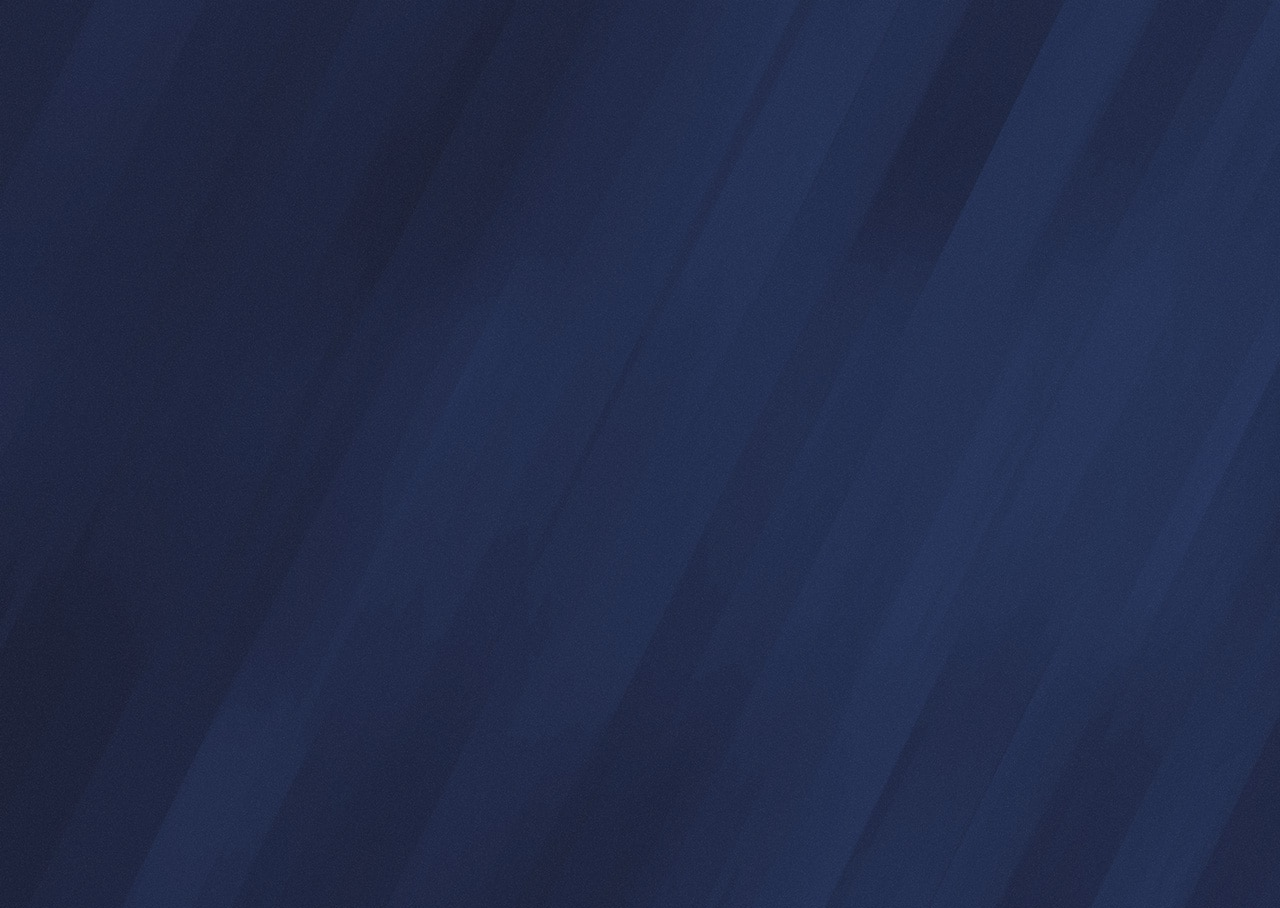
==== index.html @ 5135fc07 "Minor changes" ====
<!DOCTYPE html>

<html lang="en">

<head>
    <meta charset="utf-8" />
    <meta name="viewport" content="width=device-width, initial-scale=1">
    <title>R6S Roulette</title>
    <link rel="icon" type="image/x-icon" href="/favicon.ico">

    <!-- CSS & Bootstrap -->
    <link href="https://cdn.jsdelivr.net/npm/bootstrap@5.2.1/dist/css/bootstrap.min.css" rel="stylesheet" integrity="sha384-iYQeCzEYFbKjA/T2uDLTpkwGzCiq6soy8tYaI1GyVh/UjpbCx/TYkiZhlZB6+fzT"
        crossorigin="anonymous">
    <link rel='stylesheet' href='styles.css'>
    <style> html, body {overflow: hidden} </style>
</head>

<body>
    <div id="content"></div>
    <div id="footer"></div>
    
    <!-- scripts -->
    <script src='https://d3js.org/d3.v5.min.js'></script>
    <script src="scripts/common.js"></script>
    <script src="scripts/index.js"></script>
    <script src="https://cdn.jsdelivr.net/npm/bootstrap@5.2.1/dist/js/bootstrap.bundle.min.js"
        integrity="sha384-u1OknCvxWvY5kfmNBILK2hRnQC3Pr17a+RTT6rIHI7NnikvbZlHgTPOOmMi466C8" crossorigin="anonymous"></script>
</body>

</html>
---- styles.css ----
body {
    font-family: 'Helvetica', 'Arial', sans-serif;
    display: flex;
    flex-direction: column;
	background-color: rgb(18, 19, 20) !important;
    background-image: url('resources/background.jpg');
	color: rgb(235, 235, 235) !important;
}

html, body {
    height: 100%;
}

h1, h2, h3, h4, .link-list {
    text-transform: uppercase;
    font-style: italic;
    font-weight: bold;
}

nav {
    text-transform: uppercase;
    font-weight: bold;
}

h2 {
    font-size: 2rem;
    text-align: center;
    padding-top: 2rem;
    padding-bottom: 2rem;
    border-bottom: 2px solid grey;
}

h3 {
    font-size: 1.75rem;
	padding-top: 1rem;
}

h4 {
    font-size: 1.25rem;
	padding-top: 1rem;
}

h4 > a {
    color: white;
    text-decoration: none;
}

/* CLASSES */
.banner {
    opacity: 0;

    animation: fadeIn 1s ease-in-out 1;
    animation-delay: 250ms;
    animation-fill-mode: forwards;

    text-align: center;
    padding-top: 3rem;
    padding-bottom: 2rem;
}

.card-body {
    padding: 10px;
}

.center {
	display: block;
	margin-left: auto;
	margin-right: auto;
	width: 50%;
}

.conditions {
	padding: 10px;
	text-align: center;
}

.gun-img {
    padding-top: 10px;
    object-fit: scale-down;
    width: 100%;
    height: 150;
}

.footer {
	background-color: rgb(18, 19, 20) !important;
    position: fixed;
    bottom: 0;
    width: 100%;
    height: 2.5rem;
}

.footer-anim {
    opacity: 0;
    animation: fadeIn 1s ease-in-out 1;
    animation-delay: 1.5s;
    animation-fill-mode: forwards;
}

.form-check-input[type="checkbox"], .form-check-input[type="checkbox"]:focus {
	background-image: url("data:image/svg+xml,%3csvg xmlns='http://www.w3.org/2000/svg' viewBox='0 0 20 20'%3e%3cpath fill='none' stroke='%23000' stroke-width='2' d='M15.898,4.045c-0.271-0.272-0.713-0.272-0.986,0l-4.71,4.711L5.493,4.045c-0.272-0.272-0.714-0.272-0.986,0s-0.272,0.714,0,0.986l4.709,4.711l-4.71,4.711c-0.272,0.271-0.272,0.713,0,0.986c0.136,0.136,0.314,0.203,0.492,0.203c0.179,0,0.357-0.067,0.493-0.203l4.711-4.711l4.71,4.711c0.137,0.136,0.314,0.203,0.494,0.203c0.178,0,0.355-0.067,0.492-0.203c0.273-0.273,0.273-0.715,0-0.986l-4.711-4.711l4.711-4.711C16.172,4.759,16.172,4.317,15.898,4.045z'/%3e%3c/svg%3e");
}

.form-check-input:checked[type="checkbox"] {
	background-image: url("data:image/svg+xml,%3csvg xmlns='http://www.w3.org/2000/svg' viewBox='0 0 20 20'%3e%3cpath fill='none' stroke='%23000' stroke-width='2' d='M7.629,14.566c0.125,0.125,0.291,0.188,0.456,0.188c0.164,0,0.329-0.062,0.456-0.188l8.219-8.221c0.252-0.252,0.252-0.659,0-0.911c-0.252-0.252-0.659-0.252-0.911,0l-7.764,7.763L4.152,9.267c-0.252-0.251-0.66-0.251-0.911,0c-0.252,0.252-0.252,0.66,0,0.911L7.629,14.566z'/%3e%3c/svg%3e");
}

.form-check-input {
    background-color: rgb(255, 89, 60);
    border-color: rgb(255, 89, 60);
}

.form-check-input:checked {
    background-color: rgb(0, 233, 221);
    border-color: rgb(0, 233, 221);
}

.link-card {
    height: 3rem;
    width: fit-content;
    margin: auto;
}

.link-list {
    margin: auto;
    padding: 0;
    opacity: 0;
    
    animation: fadeIn 1s steps(240) 1;
    animation-delay: 1s;
    animation-fill-mode: forwards;
}

.btn-item {
    display: flex;
    text-align: center !important;

    height: 3rem;
    min-width: 15rem;
    margin-bottom: 2rem;

    border-bottom: 5px solid transparent !important;
    font-size: 1rem;
   
    transition: border-bottom 0.25s cubic-bezier(0, 0, 0.7, 1),
                font-size 0.25s cubic-bezier(0, 0, 0.7, 1);
}

.btn-item:hover {
    border-bottom: 5px solid rgb(0, 255, 255) !important;
    font-size: 1.1rem;
}

.btn-link {
    margin: auto;
    text-decoration: none;
    font-weight: bold;
    color: white;
}

.btn-link:hover {
    color: white;
}

.gradient {
    position: relative;
    background-image: linear-gradient(to bottom, rgb(0, 60, 255) 50%, rgb(0, 60, 255) 85%);
    z-index: 1;
}

.gradient::before {
    position: absolute;
    content: "";
    top: 0;
    right: 0;
    bottom: 0;
    left: 0;
    background-image: linear-gradient(to bottom, rgb(0, 60, 255) 50%, rgb(0, 217, 255) 85%);
    z-index: -1;

    transition: opacity 0.25s linear;
    opacity: 0;
}

.gradient:hover::before {
    opacity: 1;
}


.gradient-transparent {
    position: relative;
    background-image: linear-gradient(to bottom, transparent, transparent);
    z-index: 1;
}

.gradient-transparent::before {
    position: absolute;
    content: "";
    top: 0;
    right: 0;
    bottom: 0;
    left: 0;
    background-image: linear-gradient(to bottom, transparent 70%, rgb(0, 217, 255) 85%);
    z-index: -1;

    transition: opacity 0.25s linear;
    opacity: 0;
}

.gradient-transparent:hover::before {
    opacity: 1;
}

.logo-link {
    width: 30px;
    height: 30px;
}

.logo-link:first-of-type {
    margin-right: 5px;
}

.my-bg-dark {
    background-color: rgb(21, 22, 22);
}

.my-card {
	background-color: rgb(34, 34, 41) !important;
	color: white;
	border: 1px solid rgb(134, 134, 134);
	border-radius: 15px;
}

.my-h4 {
    width: 90%;
	padding-top: 1rem;
    padding-bottom: 0.25rem;
    border-bottom: 1.5px solid grey;
}

.nav-item,
.navbar-brand {
    padding: auto 2rem auto 2rem;
}

.no-match {
    padding: 1rem;
    margin: auto;
    text-align: center;
}

.output-card {
    width: 40vw;
}

.title-card {
    font-size: 5vw;
    padding: 12vw;
    padding-bottom: 10px;
}

/* IDs */
#main-content {
	padding: 15px;
    background-color: rgb(28, 30, 31);
    margin: auto;
    flex: 1 0 auto;
}

/* KEYFRAMES */
@keyframes fadeIn {
    0% {
        transform: translateY(20px);
        opacity: 0;
    }
    100% {
        transform: translateY(0);
        opacity: 1;
    }
}
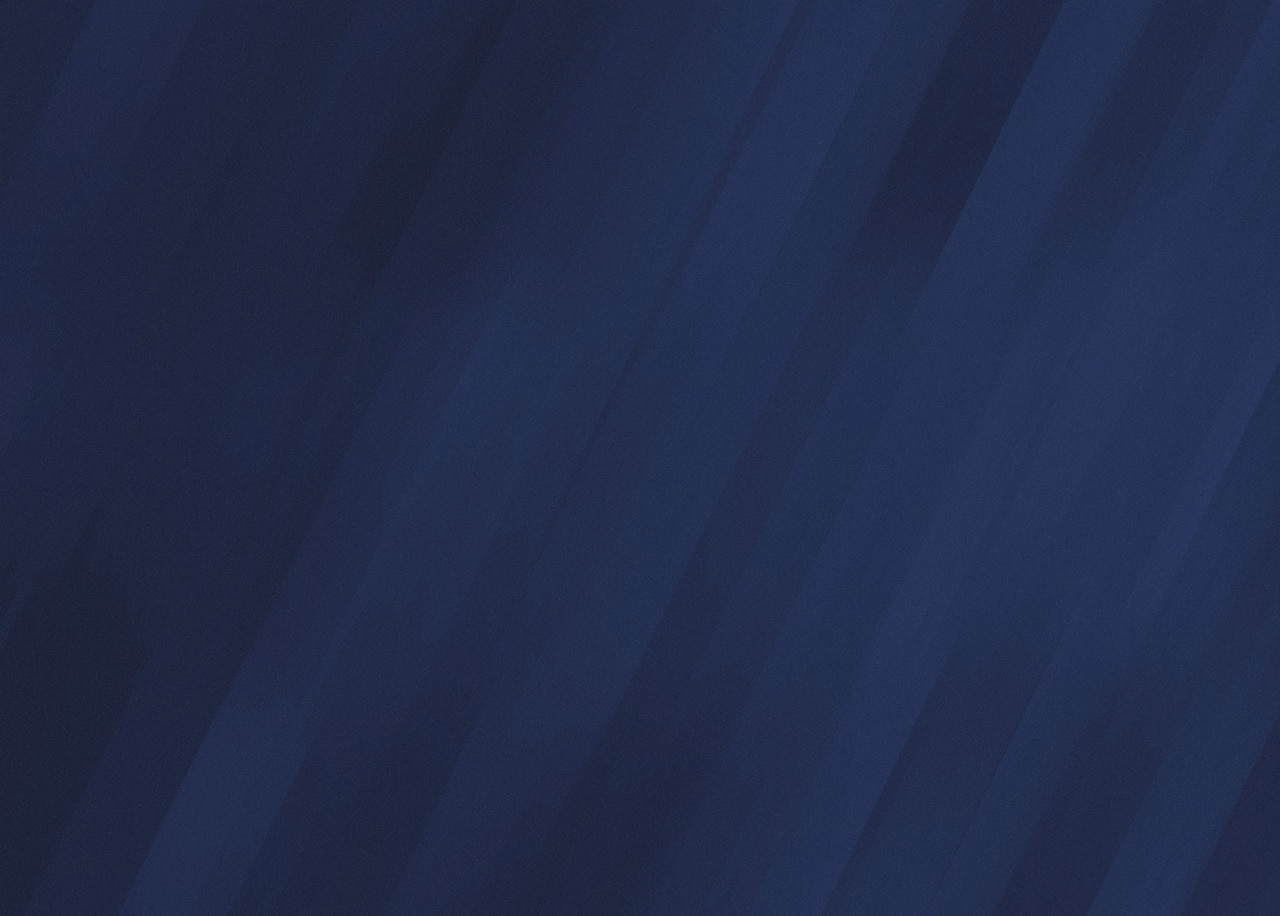
==== commit e2bba9d6: "Site Improvements" ====
--- a/index.html
+++ b/index.html
@@ -1,30 +1,36 @@
 <!DOCTYPE html>
 
-<html lang="en">
+<html lang="en-us">
 
 <head>
     <meta charset="utf-8" />
     <meta name="viewport" content="width=device-width, initial-scale=1">
     <title>R6S Roulette</title>
-    <link rel="icon" type="image/x-icon" href="/favicon.ico">
+    <link rel="icon" type="image/x-icon" href="favicon.ico">
 
     <!-- CSS & Bootstrap -->
-    <link href="https://cdn.jsdelivr.net/npm/bootstrap@5.2.1/dist/css/bootstrap.min.css" rel="stylesheet" integrity="sha384-iYQeCzEYFbKjA/T2uDLTpkwGzCiq6soy8tYaI1GyVh/UjpbCx/TYkiZhlZB6+fzT"
-        crossorigin="anonymous">
-    <link rel='stylesheet' href='styles.css'>
-    <style> html, body {overflow: hidden} </style>
+    <link href="https://cdn.jsdelivr.net/npm/bootstrap@5.3.2/dist/css/bootstrap.min.css" rel="stylesheet" integrity="sha384-T3c6CoIi6uLrA9TneNEoa7RxnatzjcDSCmG1MXxSR1GAsXEV/Dwwykc2MPK8M2HN" crossorigin="anonymous">
+    <link rel='stylesheet' href='/styles/common.css'>
+    <link rel='stylesheet' href='/styles/homepage.css'>
+
+    <!-- scripts -->
+    <script src='https://d3js.org/d3.v7.min.js'></script>
+    <script src="scripts/common.js"></script>
+    <script src="scripts/index.js"></script>
+    <script src="https://cdn.jsdelivr.net/npm/bootstrap@5.3.2/dist/js/bootstrap.bundle.min.js" integrity="sha384-C6RzsynM9kWDrMNeT87bh95OGNyZPhcTNXj1NW7RuBCsyN/o0jlpcV8Qyq46cDfL" crossorigin="anonymous"></script>
 </head>
 
 <body>
-    <div id="content"></div>
-    <div id="footer"></div>
-    
-    <!-- scripts -->
-    <script src='https://d3js.org/d3.v5.min.js'></script>
-    <script src="scripts/common.js"></script>
-    <script src="scripts/index.js"></script>
-    <script src="https://cdn.jsdelivr.net/npm/bootstrap@5.2.1/dist/js/bootstrap.bundle.min.js"
-        integrity="sha384-u1OknCvxWvY5kfmNBILK2hRnQC3Pr17a+RTT6rIHI7NnikvbZlHgTPOOmMi466C8" crossorigin="anonymous"></script>
+    <div id="content">
+        <div class="banner">
+            <span class="title-box">
+                <h1 class="title-card siege-uppercase">R6S Roulette</h1>
+            </span>
+        </div>
+        <div class="d-flex justify-content-center link-card">
+            <div class="row" id="btn-loc"></div>
+        </div>
+    </div>
 </body>
 
-</html>
+</html>--- a/styles/common.css
+++ b/styles/common.css
@@ -0,0 +1,293 @@
+:root {
+    --accordion-color-dark: rgb(25, 26, 27);
+    --accordion-color-light:rgb(35, 41, 51);
+
+    --bar-color: rgb(0, 102, 255);
+    --border-color: rgb(87, 81, 72);
+    --bg-color: rgb(18, 19, 20);
+    --border-bottom-color: rgb(0, 255, 255);
+    --button-color: rgb(0, 179, 233);
+    
+    --card-bg-color: rgb(14, 15, 16);
+
+    --disabled-color: rgb(78, 78, 78);
+
+    --gun-card-bg-color: rgb(26, 26, 32);
+    --gun-footer-bg-color: rgb(228, 228, 228);
+
+    --link-color: rgb(0, 140, 255);
+
+    --nav-bg-color: rgb(10, 10, 10);
+
+    --primary-font-color: rgb(232, 230, 227);
+
+    --border-radius: 15px;
+}
+
+html {
+    scroll-behavior: smooth;
+}
+
+body {
+    min-height: 100vh;
+    font-family: 'Helvetica', 'Arial', sans-serif;
+    display: flex;
+    flex-direction: column;
+	background-color: rgb(18, 19, 20) !important;
+    background-image: url('/resources/background.jpg');
+	color: var(--primary-font-color) !important;
+}
+
+main {
+    min-height: 100%;
+	padding: 15px;
+    background-color: var(--bg-color);
+    margin: auto;
+    flex: 1 0 auto;
+}
+
+/***** CLASSES *****/
+.accordion-body {
+    background-color: var(--output-card-bg-color);
+    color: var(--primary-font-color);
+    border: 1px solid var(--border-color);
+    border-radius: 0 0 var(--border-radius) var(--border-radius);
+}
+
+.accordion-button, .accordion-button:not(.collapsed) {
+    background-color: var(--accordion-color-dark);
+    color: var(--primary-font-color);
+    border: 1px solid var(--border-color);
+}
+
+.accordion-button:is(.collapsed) {
+    background-color: var(--accordion-color-light);
+}
+
+.border-highlighted {
+    border-bottom: 5px solid var(--border-bottom-color) !important;
+}
+
+.border-highlight {
+    border-radius: 0px !important;
+    border-bottom: 5px inset transparent !important;
+
+    transition: border-bottom 0.25s ease;
+}
+
+.border-highlight:hover {
+    border-bottom: 5px solid var(--border-bottom-color) !important;
+}
+
+.btn {
+    border-width: 0px !important; /* override an annoying pixel problem */
+}
+
+.site-btn {
+    margin: 5px;
+    border: none;
+    border-radius: 0px !important;
+    padding: 10px;
+    background-color: var(--button-color);
+    color: var(--primary-font-color);
+}
+
+.site-btn-disabled {
+    background-color: var(--disabled-color) !important;
+}
+
+.center {
+	display: block;
+	margin-left: auto;
+	margin-right: auto;
+}
+
+.gun-card {
+    margin-top: 5px;
+    margin-bottom: 5px;
+    background: var(--gun-card-bg-color) !important;
+    color: var(--primary-font-color) !important;
+}
+
+.gun-img {
+    margin: 10px auto;
+    padding-top: 10px;
+    object-fit: scale-down;
+    width: 50%;
+    height: 75px;
+}
+
+.gun-img-lg {
+    margin: 15px auto;
+    padding-top: 10px;
+    object-fit: scale-down;
+    width: 50%;
+    height: 125px;
+}
+
+.gun-title {
+    font-size: 100%;
+    padding: 5px;
+    margin: auto !important;
+    display: flex;
+    justify-content: center;
+    color: white;
+}
+
+.gradient {
+    position: relative;
+    background-image: linear-gradient(to bottom, rgb(212, 212, 212) 85%, rgb(212, 212, 212) 85%);
+    z-index: 1;
+}
+
+.gradient::before {
+    position: absolute;
+    content: "";
+    top: 0;
+    right: 0;
+    bottom: 0;
+    left: 0;
+    background-image: linear-gradient(to bottom, rgb(212, 212, 212) 50%, rgb(0, 217, 255) 85%);
+    z-index: -1;
+
+    transition: opacity 0.25s linear;
+    opacity: 0;
+}
+
+.gradient:hover::before {
+    opacity: 1;
+}
+
+.gradient-transparent {
+    position: relative;
+    background-image: linear-gradient(to bottom, transparent 95%, transparent 100%);
+    z-index: 1;
+}
+
+.gradient-transparent::before {
+    position: absolute;
+    content: "";
+    top: 0;
+    right: 0;
+    bottom: 0;
+    left: 0;
+    background-image: linear-gradient(to bottom, transparent 50%, rgba(0, 255, 255, 0.733) 90%);
+    z-index: -1;
+
+    transition: opacity 0.25s linear;
+    opacity: 0;
+}
+
+.gradient-transparent:hover::before {
+    opacity: 1;
+}
+
+.link {
+    color: var(--primary-font-color);
+    text-decoration: none;
+
+    transition: color 200ms ease-in-out;
+}
+
+.link:hover {
+    color: var(--link-color);
+}
+
+.navbar-dark {
+    background-color: var(--nav-bg-color) !important;
+}
+
+.nav-item,
+.navbar-brand {
+    padding: auto 2rem auto 2rem;
+}
+
+.no-bkgd {
+    background: none !important;
+    background-color: transparent !important;
+}
+
+.no-border {
+    border: none !important;
+}
+
+.no-radius {
+    border-radius: 0 !important;
+}
+
+.output-card {
+	background-color: var(--card-bg-color) !important;
+	color: var(--primary-font-color) !important;
+	border: 1px solid rgb(134, 134, 134);
+	border-radius: 15px;
+    padding: 10px;
+
+    margin: 5px;
+}
+
+.output-op-div {
+    position: fixed;
+    width: 100%;
+    height: 720px;
+    overflow: hidden;
+}
+
+.page-title {
+    font-size: 2rem;
+    text-align: center;
+    padding-top: 1.25rem;
+    padding-bottom: 1.25rem;
+    border-bottom: 2px solid var(--border-color);
+}
+
+.siege-uppercase {
+    text-transform: uppercase;
+    font-style: italic;
+    font-weight: bold;
+}
+
+.siege-bold {
+    text-transform: uppercase;
+    font-weight: bold;
+}
+
+.speed-icon {
+    width: 30px;
+}
+
+.standout {
+    margin: 15px auto;
+    text-align: center;
+    font-size: 20px;
+}
+
+.subheader {
+    font-size: 20px;
+    padding-top: 1rem;
+    border-bottom: 1px solid var(--border-color);
+}
+
+.uppercase {
+    text-transform: uppercase;
+}
+
+/**** SVG CHARTS ****/
+.bar {
+    fill: var(--bar-color);
+}
+
+.bar-blank {
+    fill: var(--primary-font-color);
+}
+
+/* KEYFRAMES */
+@keyframes fadeIn {
+    0% {
+        transform: translateY(20px);
+        opacity: 0;
+    }
+    100% {
+        transform: translateY(0);
+        opacity: 1;
+    }
+}
--- a/styles/homepage.css
+++ b/styles/homepage.css
@@ -0,0 +1,121 @@
+.banner {
+    opacity: 0;
+
+    animation: fadeIn 1s ease-in-out 1;
+    animation-delay: 250ms;
+    animation-fill-mode: forwards;
+
+    text-align: center;
+    padding-top: 3rem;
+    padding-bottom: 2rem;
+
+    transition: padding-top 500ms ease;
+}
+
+.btn-item {
+    display: flex;
+    text-align: center !important;
+    border-radius: 0px;
+
+    height: 5rem;
+    min-width: 18rem;
+    margin-bottom: 2rem;
+
+    border-bottom: 5px solid transparent !important;
+    font-size: 1.3rem;
+
+    transition: border-bottom 250ms ease,
+        font-size 250ms ease;
+}
+
+.btn-item:hover {
+    border-bottom: 5px solid var(--border-bottom-color) !important;
+}
+
+.btn-item:hover>.btn-link {
+    transform: scale(1.1);
+}
+
+.btn-link {
+    font-size: 1.4rem;
+    margin: auto;
+    text-decoration: none;
+    font-weight: bold;
+    color: rgb(59, 59, 59);
+
+    transform: scale(1);
+
+    transition: transform 0.25s ease-in-out;
+}
+
+.btn-link:hover {
+    color: rgb(59, 59, 59);
+}
+
+.link-card {
+    height: 3rem;
+    width: fit-content;
+    margin: auto;
+}
+
+.link-list {
+    margin: auto !important;
+    padding: 0 10px !important;
+    opacity: 0;
+
+    animation: fadeIn 1s ease-in-out 1;
+    animation-delay: 1s;
+    animation-fill-mode: forwards;
+}
+
+.title-card {
+    font-size: 5vw;
+    padding-bottom: 10px;
+    transition: font-size 500ms ease;
+}
+
+
+/* QUERIES */
+/* LG */
+@media only screen and (min-width: 992px) {
+    .banner {
+        padding-top: 200px;
+    }
+
+    .title-card {
+        font-size: 100px;
+    }
+}
+
+/* MD */
+@media only screen and (min-width: 769px) and (max-width: 992px) {
+    .banner {
+        padding-top: 175px;
+    }
+
+    .title-card {
+        font-size: 75px;
+    }
+}
+
+/* S */
+@media only screen and (min-width: 592px) and (max-width: 768px) {
+    .banner {
+        padding-top: 150px;
+    }
+
+    .title-card {
+        font-size: 60px;
+    }
+}
+
+/* XS */
+@media only screen and (max-width: 591px) {
+    .banner {
+        padding-top: 75px;
+    }
+
+    .title-card {
+        font-size: 36px;
+    }
+}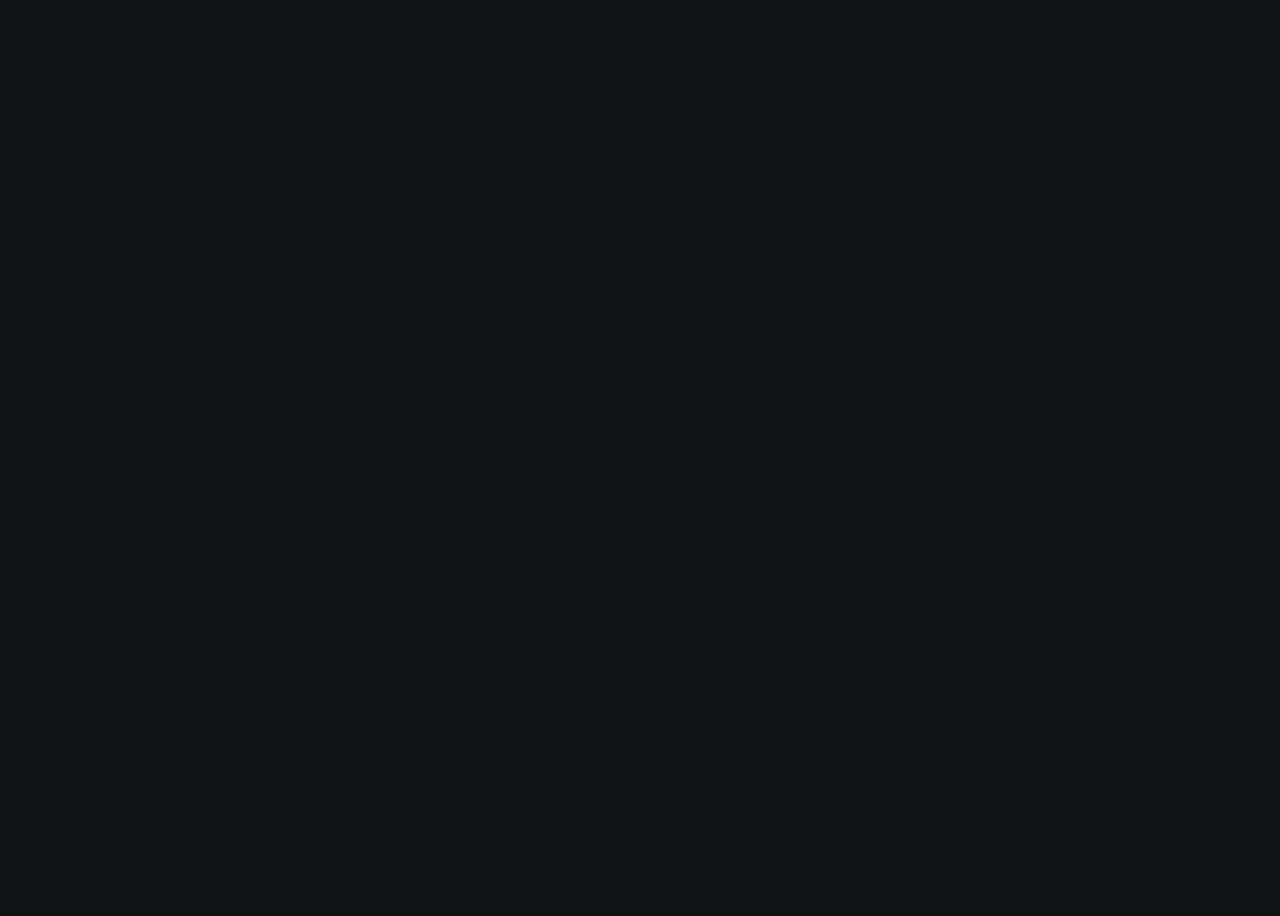
==== commit 00151615: "Fixing pathing" ====
--- a/index.html
+++ b/index.html
@@ -10,8 +10,8 @@
 
     <!-- CSS & Bootstrap -->
     <link href="https://cdn.jsdelivr.net/npm/bootstrap@5.3.2/dist/css/bootstrap.min.css" rel="stylesheet" integrity="sha384-T3c6CoIi6uLrA9TneNEoa7RxnatzjcDSCmG1MXxSR1GAsXEV/Dwwykc2MPK8M2HN" crossorigin="anonymous">
-    <link rel='stylesheet' href='/styles/common.css'>
-    <link rel='stylesheet' href='/styles/homepage.css'>
+    <link rel='stylesheet' href='styles/common.css'>
+    <link rel='stylesheet' href='styles/homepage.css'>
 
     <!-- scripts -->
     <script src='https://d3js.org/d3.v7.min.js'></script>
--- a/styles/common.css
+++ b/styles/common.css
@@ -34,7 +34,7 @@
     display: flex;
     flex-direction: column;
 	background-color: rgb(18, 19, 20) !important;
-    background-image: url('/resources/background.jpg');
+    background-image: url('resources/background.jpg');
 	color: var(--primary-font-color) !important;
 }
 
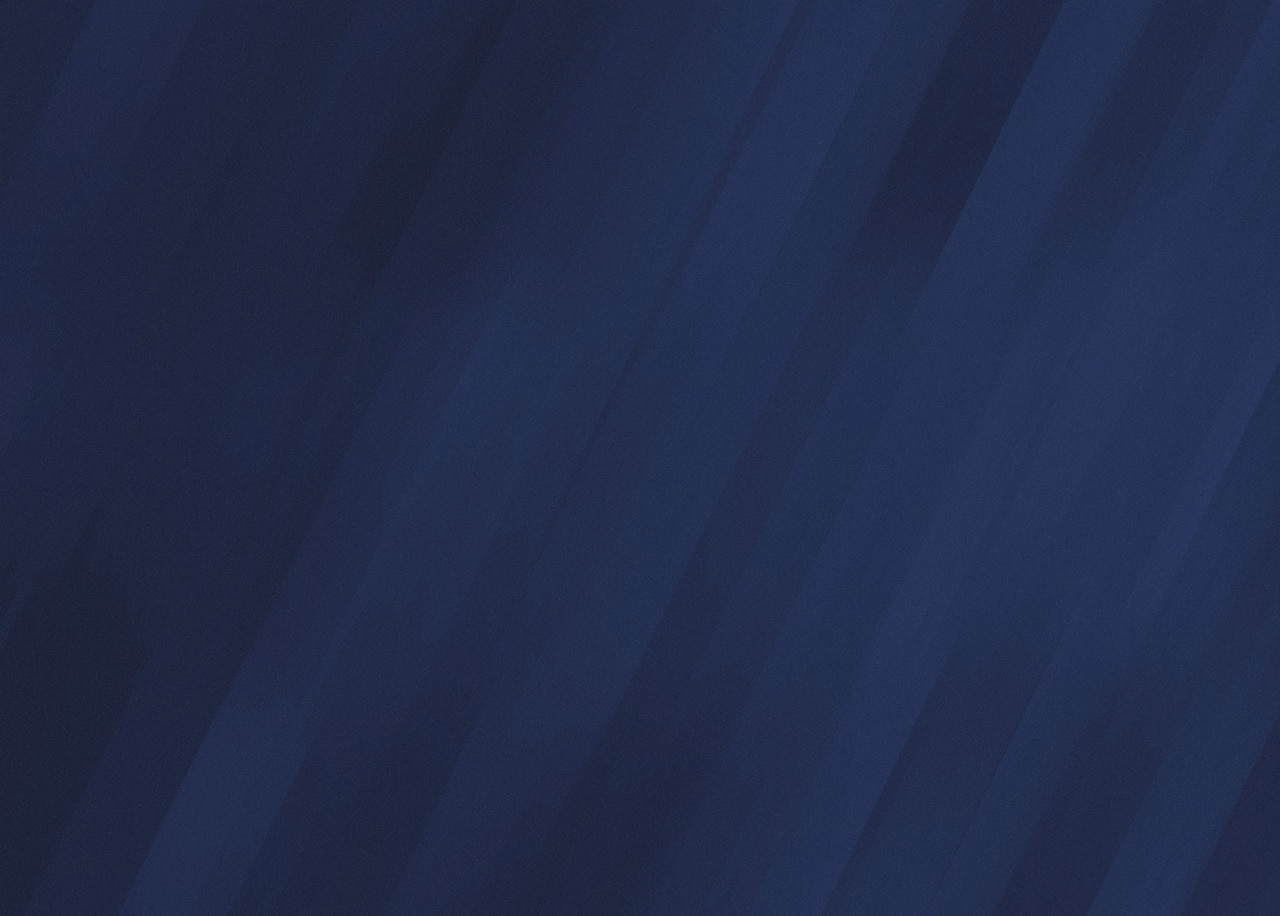
==== commit 44b697c5: "Fixing Pathing (again)" ====
--- a/index.html
+++ b/index.html
@@ -10,8 +10,8 @@
 
     <!-- CSS & Bootstrap -->
     <link href="https://cdn.jsdelivr.net/npm/bootstrap@5.3.2/dist/css/bootstrap.min.css" rel="stylesheet" integrity="sha384-T3c6CoIi6uLrA9TneNEoa7RxnatzjcDSCmG1MXxSR1GAsXEV/Dwwykc2MPK8M2HN" crossorigin="anonymous">
-    <link rel='stylesheet' href='styles/common.css'>
-    <link rel='stylesheet' href='styles/homepage.css'>
+    <link rel='stylesheet' href='common.css'>
+    <link rel='stylesheet' href='homepage.css'>
 
     <!-- scripts -->
     <script src='https://d3js.org/d3.v7.min.js'></script>
--- a/common.css
+++ b/common.css
@@ -0,0 +1,293 @@
+:root {
+    --accordion-color-dark: rgb(25, 26, 27);
+    --accordion-color-light:rgb(35, 41, 51);
+
+    --bar-color: rgb(0, 102, 255);
+    --border-color: rgb(87, 81, 72);
+    --bg-color: rgb(18, 19, 20);
+    --border-bottom-color: rgb(0, 255, 255);
+    --button-color: rgb(0, 179, 233);
+    
+    --card-bg-color: rgb(14, 15, 16);
+
+    --disabled-color: rgb(78, 78, 78);
+
+    --gun-card-bg-color: rgb(26, 26, 32);
+    --gun-footer-bg-color: rgb(228, 228, 228);
+
+    --link-color: rgb(0, 140, 255);
+
+    --nav-bg-color: rgb(10, 10, 10);
+
+    --primary-font-color: rgb(232, 230, 227);
+
+    --border-radius: 15px;
+}
+
+html {
+    scroll-behavior: smooth;
+}
+
+body {
+    min-height: 100vh;
+    font-family: 'Helvetica', 'Arial', sans-serif;
+    display: flex;
+    flex-direction: column;
+	background-color: rgb(18, 19, 20) !important;
+    background-image: url('/resources/background.jpg');
+	color: var(--primary-font-color) !important;
+}
+
+main {
+    min-height: 100%;
+	padding: 15px;
+    background-color: var(--bg-color);
+    margin: auto;
+    flex: 1 0 auto;
+}
+
+/***** CLASSES *****/
+.accordion-body {
+    background-color: var(--output-card-bg-color);
+    color: var(--primary-font-color);
+    border: 1px solid var(--border-color);
+    border-radius: 0 0 var(--border-radius) var(--border-radius);
+}
+
+.accordion-button, .accordion-button:not(.collapsed) {
+    background-color: var(--accordion-color-dark);
+    color: var(--primary-font-color);
+    border: 1px solid var(--border-color);
+}
+
+.accordion-button:is(.collapsed) {
+    background-color: var(--accordion-color-light);
+}
+
+.border-highlighted {
+    border-bottom: 5px solid var(--border-bottom-color) !important;
+}
+
+.border-highlight {
+    border-radius: 0px !important;
+    border-bottom: 5px inset transparent !important;
+
+    transition: border-bottom 0.25s ease;
+}
+
+.border-highlight:hover {
+    border-bottom: 5px solid var(--border-bottom-color) !important;
+}
+
+.btn {
+    border-width: 0px !important; /* override an annoying pixel problem */
+}
+
+.site-btn {
+    margin: 5px;
+    border: none;
+    border-radius: 0px !important;
+    padding: 10px;
+    background-color: var(--button-color);
+    color: var(--primary-font-color);
+}
+
+.site-btn-disabled {
+    background-color: var(--disabled-color) !important;
+}
+
+.center {
+	display: block;
+	margin-left: auto;
+	margin-right: auto;
+}
+
+.gun-card {
+    margin-top: 5px;
+    margin-bottom: 5px;
+    background: var(--gun-card-bg-color) !important;
+    color: var(--primary-font-color) !important;
+}
+
+.gun-img {
+    margin: 10px auto;
+    padding-top: 10px;
+    object-fit: scale-down;
+    width: 50%;
+    height: 75px;
+}
+
+.gun-img-lg {
+    margin: 15px auto;
+    padding-top: 10px;
+    object-fit: scale-down;
+    width: 50%;
+    height: 125px;
+}
+
+.gun-title {
+    font-size: 100%;
+    padding: 5px;
+    margin: auto !important;
+    display: flex;
+    justify-content: center;
+    color: white;
+}
+
+.gradient {
+    position: relative;
+    background-image: linear-gradient(to bottom, rgb(212, 212, 212) 85%, rgb(212, 212, 212) 85%);
+    z-index: 1;
+}
+
+.gradient::before {
+    position: absolute;
+    content: "";
+    top: 0;
+    right: 0;
+    bottom: 0;
+    left: 0;
+    background-image: linear-gradient(to bottom, rgb(212, 212, 212) 50%, rgb(0, 217, 255) 85%);
+    z-index: -1;
+
+    transition: opacity 0.25s linear;
+    opacity: 0;
+}
+
+.gradient:hover::before {
+    opacity: 1;
+}
+
+.gradient-transparent {
+    position: relative;
+    background-image: linear-gradient(to bottom, transparent 95%, transparent 100%);
+    z-index: 1;
+}
+
+.gradient-transparent::before {
+    position: absolute;
+    content: "";
+    top: 0;
+    right: 0;
+    bottom: 0;
+    left: 0;
+    background-image: linear-gradient(to bottom, transparent 50%, rgba(0, 255, 255, 0.733) 90%);
+    z-index: -1;
+
+    transition: opacity 0.25s linear;
+    opacity: 0;
+}
+
+.gradient-transparent:hover::before {
+    opacity: 1;
+}
+
+.link {
+    color: var(--primary-font-color);
+    text-decoration: none;
+
+    transition: color 200ms ease-in-out;
+}
+
+.link:hover {
+    color: var(--link-color);
+}
+
+.navbar-dark {
+    background-color: var(--nav-bg-color) !important;
+}
+
+.nav-item,
+.navbar-brand {
+    padding: auto 2rem auto 2rem;
+}
+
+.no-bkgd {
+    background: none !important;
+    background-color: transparent !important;
+}
+
+.no-border {
+    border: none !important;
+}
+
+.no-radius {
+    border-radius: 0 !important;
+}
+
+.output-card {
+	background-color: var(--card-bg-color) !important;
+	color: var(--primary-font-color) !important;
+	border: 1px solid rgb(134, 134, 134);
+	border-radius: 15px;
+    padding: 10px;
+
+    margin: 5px;
+}
+
+.output-op-div {
+    position: fixed;
+    width: 100%;
+    height: 720px;
+    overflow: hidden;
+}
+
+.page-title {
+    font-size: 2rem;
+    text-align: center;
+    padding-top: 1.25rem;
+    padding-bottom: 1.25rem;
+    border-bottom: 2px solid var(--border-color);
+}
+
+.siege-uppercase {
+    text-transform: uppercase;
+    font-style: italic;
+    font-weight: bold;
+}
+
+.siege-bold {
+    text-transform: uppercase;
+    font-weight: bold;
+}
+
+.speed-icon {
+    width: 30px;
+}
+
+.standout {
+    margin: 15px auto;
+    text-align: center;
+    font-size: 20px;
+}
+
+.subheader {
+    font-size: 20px;
+    padding-top: 1rem;
+    border-bottom: 1px solid var(--border-color);
+}
+
+.uppercase {
+    text-transform: uppercase;
+}
+
+/**** SVG CHARTS ****/
+.bar {
+    fill: var(--bar-color);
+}
+
+.bar-blank {
+    fill: var(--primary-font-color);
+}
+
+/* KEYFRAMES */
+@keyframes fadeIn {
+    0% {
+        transform: translateY(20px);
+        opacity: 0;
+    }
+    100% {
+        transform: translateY(0);
+        opacity: 1;
+    }
+}
--- a/homepage.css
+++ b/homepage.css
@@ -0,0 +1,121 @@
+.banner {
+    opacity: 0;
+
+    animation: fadeIn 1s ease-in-out 1;
+    animation-delay: 250ms;
+    animation-fill-mode: forwards;
+
+    text-align: center;
+    padding-top: 3rem;
+    padding-bottom: 2rem;
+
+    transition: padding-top 500ms ease;
+}
+
+.btn-item {
+    display: flex;
+    text-align: center !important;
+    border-radius: 0px;
+
+    height: 5rem;
+    min-width: 18rem;
+    margin-bottom: 2rem;
+
+    border-bottom: 5px solid transparent !important;
+    font-size: 1.3rem;
+
+    transition: border-bottom 250ms ease,
+        font-size 250ms ease;
+}
+
+.btn-item:hover {
+    border-bottom: 5px solid var(--border-bottom-color) !important;
+}
+
+.btn-item:hover>.btn-link {
+    transform: scale(1.1);
+}
+
+.btn-link {
+    font-size: 1.4rem;
+    margin: auto;
+    text-decoration: none;
+    font-weight: bold;
+    color: rgb(59, 59, 59);
+
+    transform: scale(1);
+
+    transition: transform 0.25s ease-in-out;
+}
+
+.btn-link:hover {
+    color: rgb(59, 59, 59);
+}
+
+.link-card {
+    height: 3rem;
+    width: fit-content;
+    margin: auto;
+}
+
+.link-list {
+    margin: auto !important;
+    padding: 0 10px !important;
+    opacity: 0;
+
+    animation: fadeIn 1s ease-in-out 1;
+    animation-delay: 1s;
+    animation-fill-mode: forwards;
+}
+
+.title-card {
+    font-size: 5vw;
+    padding-bottom: 10px;
+    transition: font-size 500ms ease;
+}
+
+
+/* QUERIES */
+/* LG */
+@media only screen and (min-width: 992px) {
+    .banner {
+        padding-top: 200px;
+    }
+
+    .title-card {
+        font-size: 100px;
+    }
+}
+
+/* MD */
+@media only screen and (min-width: 769px) and (max-width: 992px) {
+    .banner {
+        padding-top: 175px;
+    }
+
+    .title-card {
+        font-size: 75px;
+    }
+}
+
+/* S */
+@media only screen and (min-width: 592px) and (max-width: 768px) {
+    .banner {
+        padding-top: 150px;
+    }
+
+    .title-card {
+        font-size: 60px;
+    }
+}
+
+/* XS */
+@media only screen and (max-width: 591px) {
+    .banner {
+        padding-top: 75px;
+    }
+
+    .title-card {
+        font-size: 36px;
+    }
+}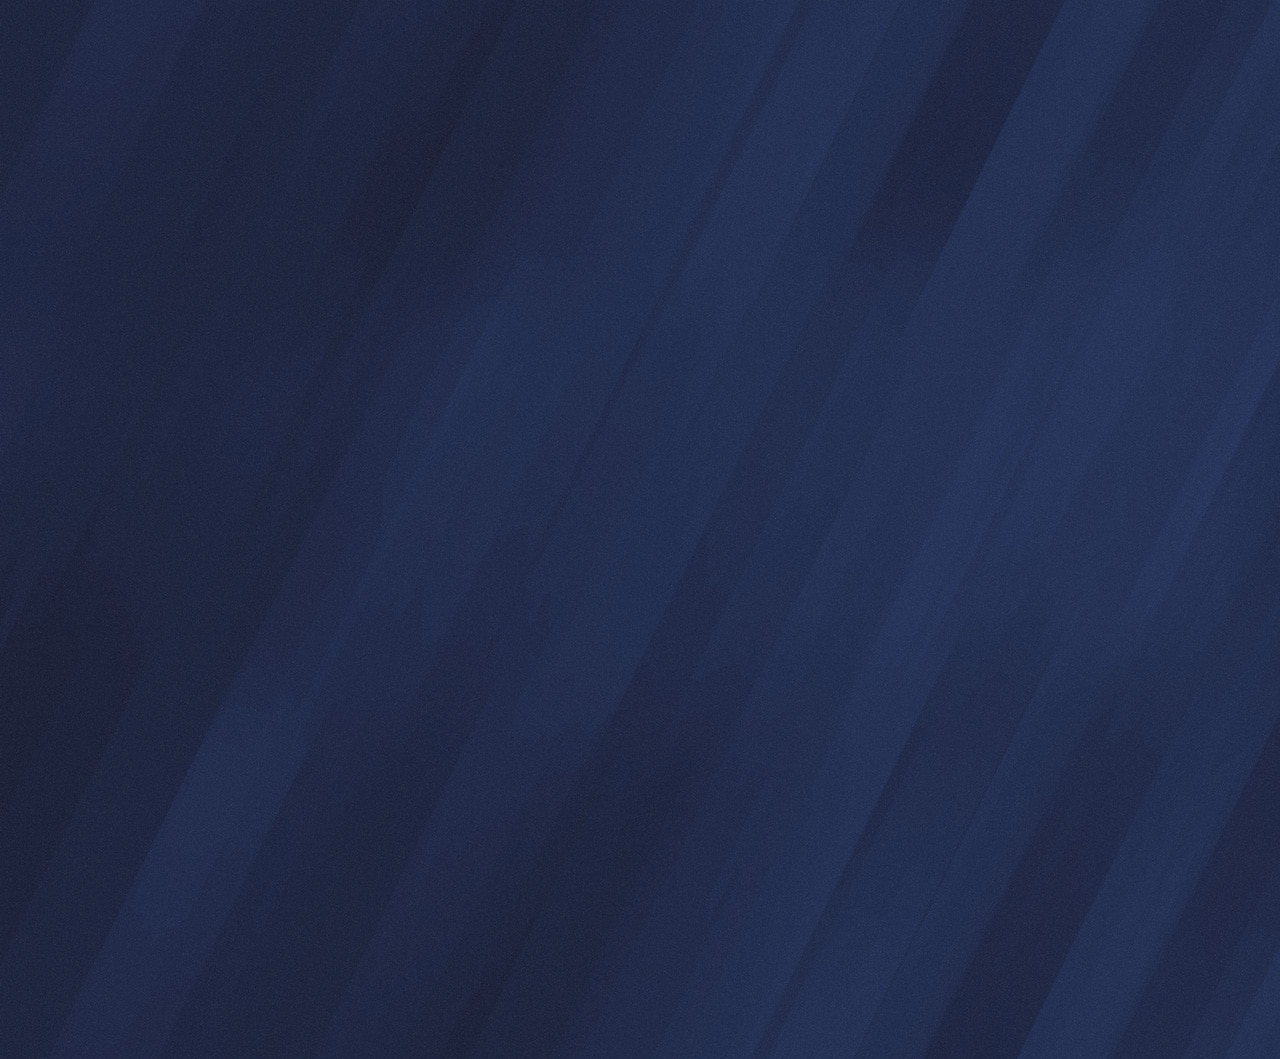
==== commit ca554a6c: "Site overhaul" ====
--- a/index.html
+++ b/index.html
@@ -1,23 +1,22 @@
 <!DOCTYPE html>
 
-<html lang="en-us">
+<html lang="en-us" data-bs-theme="dark">
 
 <head>
     <meta charset="utf-8" />
     <meta name="viewport" content="width=device-width, initial-scale=1">
-    <title>R6S Roulette</title>
+    <title>Home | R6S Roulette</title>
     <link rel="icon" type="image/x-icon" href="favicon.ico">
 
     <!-- CSS & Bootstrap -->
     <link href="https://cdn.jsdelivr.net/npm/bootstrap@5.3.2/dist/css/bootstrap.min.css" rel="stylesheet" integrity="sha384-T3c6CoIi6uLrA9TneNEoa7RxnatzjcDSCmG1MXxSR1GAsXEV/Dwwykc2MPK8M2HN" crossorigin="anonymous">
     <link rel='stylesheet' href='common.css'>
-    <link rel='stylesheet' href='homepage.css'>
+    <link rel='stylesheet' href='styles/homepage.css'>
 
     <!-- scripts -->
-    <script src='https://d3js.org/d3.v7.min.js'></script>
+    <script src="https://cdn.jsdelivr.net/npm/bootstrap@5.3.2/dist/js/bootstrap.bundle.min.js" integrity="sha384-C6RzsynM9kWDrMNeT87bh95OGNyZPhcTNXj1NW7RuBCsyN/o0jlpcV8Qyq46cDfL" crossorigin="anonymous"></script>
     <script src="scripts/common.js"></script>
     <script src="scripts/index.js"></script>
-    <script src="https://cdn.jsdelivr.net/npm/bootstrap@5.3.2/dist/js/bootstrap.bundle.min.js" integrity="sha384-C6RzsynM9kWDrMNeT87bh95OGNyZPhcTNXj1NW7RuBCsyN/o0jlpcV8Qyq46cDfL" crossorigin="anonymous"></script>
 </head>
 
 <body>
@@ -28,7 +27,7 @@
             </span>
         </div>
         <div class="d-flex justify-content-center link-card">
-            <div class="row" id="btn-loc"></div>
+            <div class="row w-75" id="btn-loc"></div>
         </div>
     </div>
 </body>
--- a/common.css
+++ b/common.css
@@ -26,6 +26,7 @@
 
 html {
     scroll-behavior: smooth;
+    scroll-padding-top: 60px;   /* to account for the navbar */
 }
 
 body {
@@ -34,11 +35,18 @@
     display: flex;
     flex-direction: column;
 	background-color: rgb(18, 19, 20) !important;
-    background-image: url('/resources/background.jpg');
+    background-image: url('./resources/background.jpg');
 	color: var(--primary-font-color) !important;
 }
 
-main {
+/* this accounts for the navbar */
+body::before {
+    display: block;
+    content: '';
+    height: 50px
+}
+
+#main {
     min-height: 100%;
 	padding: 15px;
     background-color: var(--bg-color);
@@ -94,6 +102,13 @@
 
 .site-btn-disabled {
     background-color: var(--disabled-color) !important;
+}
+
+.search-btn {
+    border: none;
+    padding: 10px;
+    background-color: var(--button-color);
+    color: var(--primary-font-color);
 }
 
 .center {
@@ -215,6 +230,11 @@
     border-radius: 0 !important;
 }
 
+/* This fixes the jittering when SVGs aren't loaded fast enough */
+#op-imgs {
+    min-height: 4rem !important;
+}
+
 .output-card {
 	background-color: var(--card-bg-color) !important;
 	color: var(--primary-font-color) !important;
@@ -241,14 +261,18 @@
 }
 
 .siege-uppercase {
-    text-transform: uppercase;
-    font-style: italic;
-    font-weight: bold;
+    text-transform: uppercase !important;
+    font-style: italic !important;
+    font-weight: bold !important;
 }
 
 .siege-bold {
     text-transform: uppercase;
     font-weight: bold;
+}
+
+.search-icon {
+    width: 25px;
 }
 
 .speed-icon {
@@ -265,6 +289,7 @@
     font-size: 20px;
     padding-top: 1rem;
     border-bottom: 1px solid var(--border-color);
+    color: var(--primary-font-color) !important;
 }
 
 .uppercase {
--- a/styles/homepage.css
+++ b/styles/homepage.css
@@ -0,0 +1,123 @@
+:root {
+    --master-font-size: 36px;
+    --banner-top-pad: 12px;
+}
+
+.banner {
+    opacity: 0;
+
+    animation: fadeIn 1s ease-in-out 1;
+    animation-delay: 250ms;
+    animation-fill-mode: forwards;
+
+    text-align: center;
+    padding-top: var(--banner-top-pad);
+    padding-bottom: 15px;
+
+    transition: padding-top 250ms ease;
+}
+
+.btn-item {
+    display: flex;
+    position: relative;
+    text-align: center !important;
+    border-radius: 0px;
+
+    height: 5rem;
+    margin-bottom: 2rem;
+
+    border-bottom: 5px solid transparent !important;
+    font-size: 1.3rem;
+
+    transition: border-bottom 250ms ease,
+        font-size 250ms ease;
+}
+
+.btn-item:hover {
+    border-bottom: 5px solid var(--border-bottom-color) !important;
+}
+
+.btn-item:hover>.btn-link {
+    transform: scale(1.1);
+}
+
+.btn-link {
+    font-size: 1.4rem;
+    margin: auto;
+    text-decoration: none;
+    font-weight: bold;
+    color: rgb(59, 59, 59);
+
+    transform: scale(1);
+
+    transition: transform 250ms ease-in-out;
+}
+
+.btn-link:hover {
+    color: rgb(59, 59, 59);
+}
+
+.link-card {
+    height: 3rem;
+    width: fit-content;
+    margin: auto;
+}
+
+.link-list {
+    margin: auto !important;
+    padding: 0 10px !important;
+    opacity: 0;
+
+    animation: fadeIn 1s ease-in-out 1;
+    animation-delay: 1s;
+    animation-fill-mode: forwards;
+}
+
+.title-card {
+    font-size: var(--master-font-size);
+    padding-bottom: 10px;
+    transition: font-size 500ms ease;
+}
+
+
+/* QUERIES */
+/* LG */
+@media only screen and (min-width: 992px) {
+    :root {
+        --master-font-size: 72px;
+        --banner-top-pad: 128px;
+    }
+}
+
+/* MD */
+@media only screen and (min-width: 769px) and (max-width: 992px) {
+    :root {
+        --master-font-size: 48px;
+        --banner-top-pad: 24px;
+    }
+}
+
+/* S */
+@media only screen and (min-width: 592px) and (max-width: 768px) {
+    :root {
+        --master-font-size: 42px;
+        --banner-top-pad: 21px;
+    }
+}
+
+/* XS */
+@media only screen and (max-width: 591px) {
+    :root {
+        --master-font-size: 40px;
+        --banner-top-pad: 15px;
+    }
+}
+
+
+/* XXS */
+@media only screen and (max-width: 396px) {
+    :root {
+        --master-font-size: 36px;
+        --banner-top-pad: 12px;
+    }
+}
